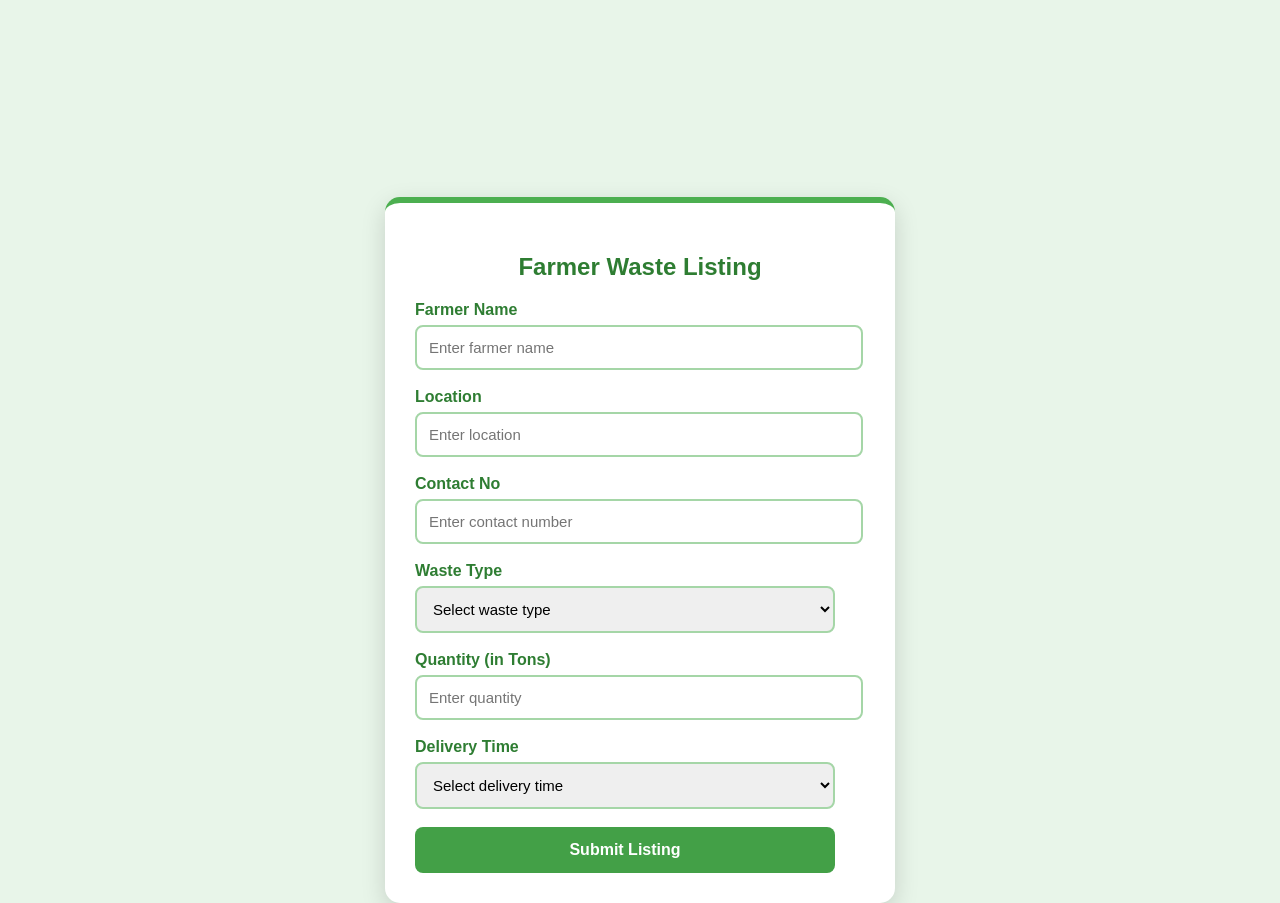
==== banana-waste-trade/farmer.html @ e655d001 "Add files via upload" ====
<!DOCTYPE html>
<html lang="en">
<head>
    <meta charset="UTF-8" />
    <meta name="viewport" content="width=device-width, initial-scale=1.0" />
    <title>Farmer Waste Listing</title>

    <!-- Link CSS file -->
    <link rel="stylesheet" href="farmer.css">
</head>

<body>

    <div class="form-container">
        <h2>Farmer Waste Listing</h2>

        <form id="wasteForm" class="waste-form">
            <label>Farmer Name</label>
            <input type="text" id="name" placeholder="Enter farmer name" required>

            <label>Location</label>
            <input type="text" id="location" placeholder="Enter location" required>

            <label>Contact No</label>
            <input type="tel" id="contact" placeholder="Enter contact number" required>

            <label>Waste Type</label>
            <select id="wasteType" required>
                <option value="">Select waste type</option>
                <option>Banana Waste</option>
                <option>Grass</option>
                <option>Cow Dunk</option>
            </select>

            <label>Quantity (in Tons)</label>
            <input type="number" id="quantity" placeholder="Enter quantity" required>

            <label>Delivery Time</label>
            <select id="deliveryTime" required>
                <option value="">Select delivery time</option>
                <option>Immediate</option>
                <option>1 Week</option>
                <option>1 Month</option>
            </select>

            <button type="button" id="submit" onclick=showWindow()><a>Submit Listing</a></button>

        </form>
    </div>

     <div class="success" id="successMessage">
         ✔️ Your waste listing has been submitted!
    </div>

    <div class="blur-screen" id="blurScreen"></div>



    <script>
        // function showWindow(){
        //     var show = document.querySelector(".success");
        //     show.style.display = "flex";
        // }
        // document.getElementById("wasteForm").addEventListener("submit", function (e) {
        //     e.preventDefault();

        //     document.getElementById("successMessage").style.display = "block";

        //     setTimeout(() => {
        //         document.getElementById("successMessage").style.display = "none";
        //         document.getElementById("wasteForm").reset();
        //     }, 2500);
        // });
    </script>

<script type="module" src="/controller.js"></script>
<script type="module" src="/firebase.js"></script>

</body>
</html>
---- banana-waste-trade/farmer.css ----
body {
    margin: 0;
    padding: 0;
    font-family: "Poppins", sans-serif;
    background: #e8f5e9;
    display: flex;
    justify-content: center;
    align-items: center;
    height: 100vh;
}

.form-container {
    margin-top: 200px;
    background: #ffffff;
    width: 450px;
    padding: 30px;
    border-radius: 15px;
    box-shadow: 0 8px 25px rgba(0, 0, 0, 0.15);
    border-top: 6px solid #4caf50;
    animation: fadeIn 0.7s ease-in-out;
}
.waste-form {
    margin-right: 30px ;
    }

@keyframes fadeIn {
    from { opacity: 0; transform: translateY(20px); }
    to { opacity: 1; transform: translateY(0); }
}

h2 {
    text-align: center;
    color: #2e7d32;
    margin-bottom: 20px;
}

label {
    font-weight: 600;
    color: #2e7d32;
    display: block;
    margin-bottom: 6px;
}

input, select {
    width: 100%;
    padding: 12px;
    margin-bottom: 18px;
    border: 2px solid #a5d6a7;
    border-radius: 8px;
    outline: none;
    font-size: 15px;
    transition: 0.25s;
}

input:focus, select:focus {
    border-color: #43a047;
    box-shadow: 0 0 8px rgba(67, 160, 71, 0.4);
}

button {
    width: 100%;
    padding: 14px;
    background: #43a047;
    color: white;
    border: none;
    border-radius: 8px;
    font-size: 16px;
    font-weight: bold;
    cursor: pointer;
    transition: 0.3s;
}

button:hover {
    background: #2e7d32;
}

/* Success Popup Styling */
.success {
    height: 100px;
    display: none;           /* hidden by default (flex-none logic) */
    justify-content: center;
    align-items: center;
    position: fixed;
    z-index: 1;
    background: #4caf4ff5;
    color: rgb(255, 255, 255);
    padding: 15px 22px;
    border-radius: 10px;
    font-weight: 600;
    font-size: 16px;
}
.blur-screen {
    position: fixed;
    inset: 0px;
    backdrop-filter: blur(6px);
    background: rgba(0, 0, 0, 0.274);
    display: none;               /* hidden by default */
}
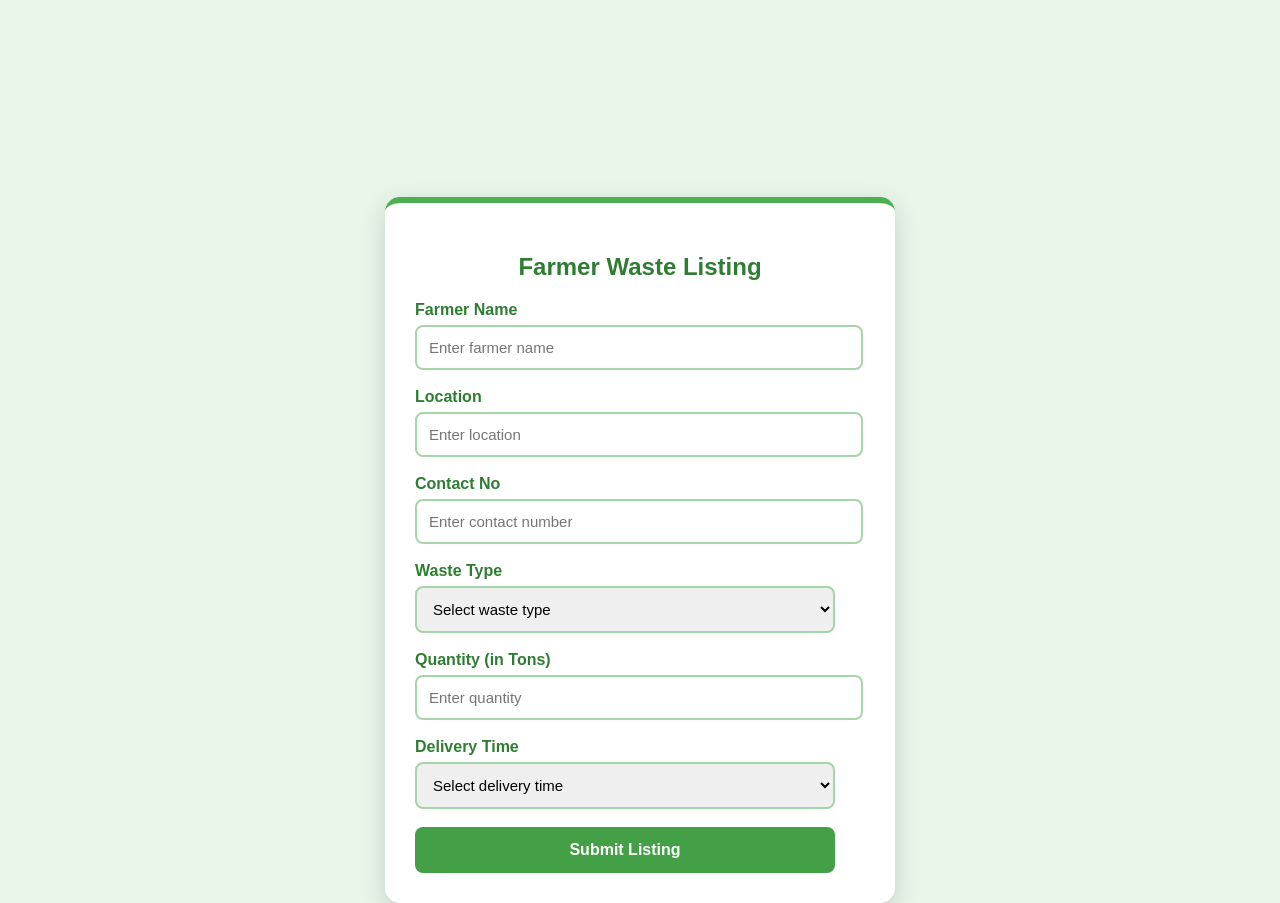
==== commit e5c345a8: "Update farmer.html" ====
--- a/banana-waste-trade/farmer.html
+++ b/banana-waste-trade/farmer.html
@@ -55,26 +55,9 @@
     <div class="blur-screen" id="blurScreen"></div>
 
 
-
-    <script>
-        // function showWindow(){
-        //     var show = document.querySelector(".success");
-        //     show.style.display = "flex";
-        // }
-        // document.getElementById("wasteForm").addEventListener("submit", function (e) {
-        //     e.preventDefault();
-
-        //     document.getElementById("successMessage").style.display = "block";
-
-        //     setTimeout(() => {
-        //         document.getElementById("successMessage").style.display = "none";
-        //         document.getElementById("wasteForm").reset();
-        //     }, 2500);
-        // });
-    </script>
-
-<script type="module" src="/controller.js"></script>
+<!-- <script type="module" src="/controller.js"></script> -->
 <script type="module" src="/firebase.js"></script>
 
 </body>
 </html>
+
